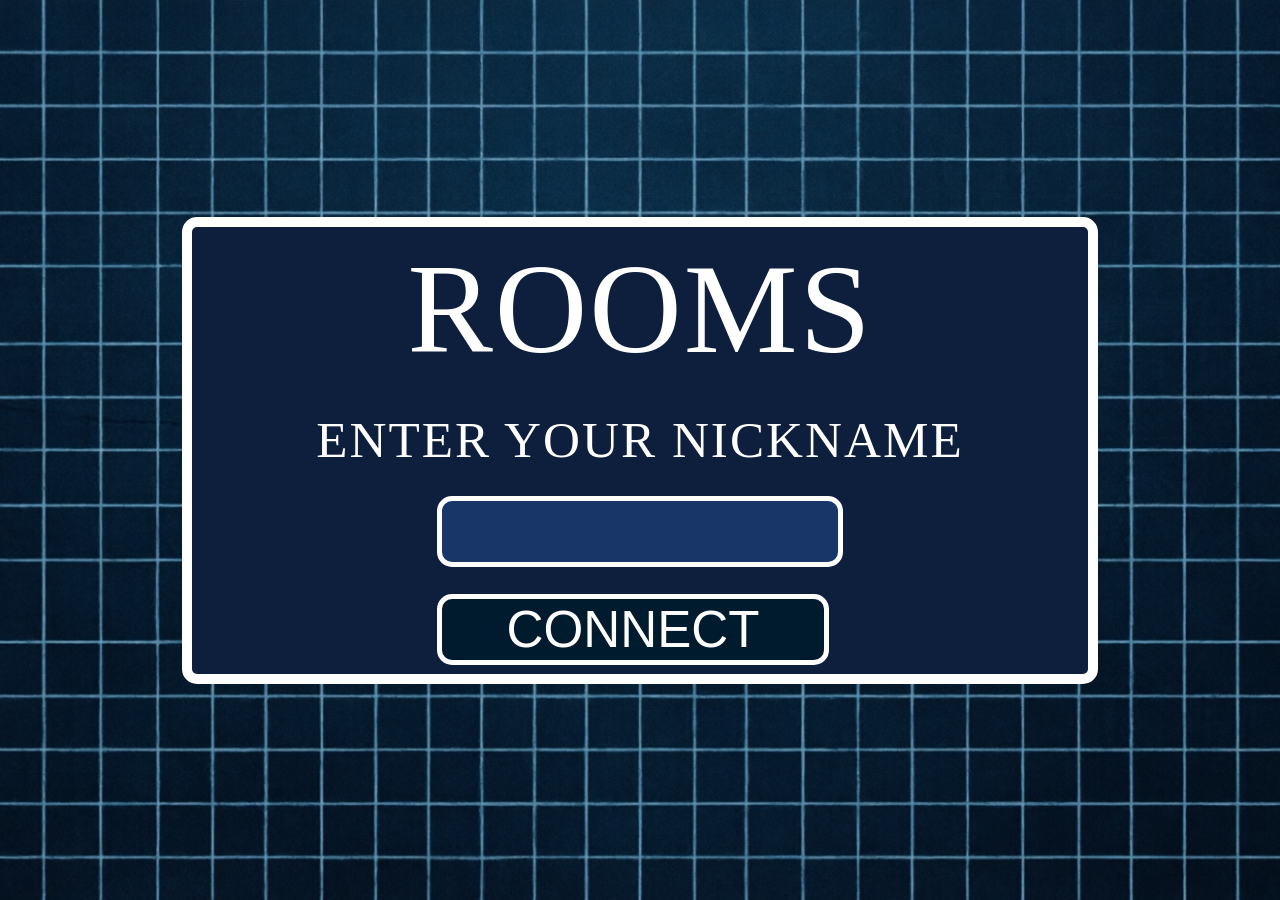
==== frontend/index.html @ b76c2b38 "interation6-newPages: Добавил обработку конца игры" ====
<!DOCTYPE html>
<html lang="en">
<head>
    <meta charset="UTF-8">
    <link rel="stylesheet" href="styles.css">
    <link rel="icon" type="image/png" href="assets/images/rooms_preview.png">
    <script type="module" src="logic/main.js"></script>
    <title>Rooms</title>
</head>

<body>
<div class="wrapper-nickname" id="nicknameWrapper">
    <div class="nickname-field">
        <h1>ROOMS</h1>
        <h2>ENTER YOUR NICKNAME</h2>
        <div class="get-nickname">
            <input class="input-nickname" id="nicknameInput" type="text" name="username" maxlength="10" required>
            <button class="button-send-nickname" id="nicknameButton" type="submit">CONNECT</button>
        </div>
    </div>
</div>

<div class="countdown-wrapper" id="countdownWrapper" style="display: none">
    <p class="countdown-timer" id="countdownTimer">5</p>
</div>

<div class="wrapper-lobby" id="lobbyWrapper" style="display: none">
    <div class="lobby-info">
        <h1>ROOMS</h1>
        <div class="lobby-status">
            <h2>LOBBY STATUS</h2>
            <h2>PLAYERS CONNECTED: <span id="playersConnected">0</span></h2>
            <div id="lobbyList" class="lobby-list">
            </div>
        </div>
    </div>
    <div class="wrapper-start-game">
        <button class="start-game" id="readyButton">READY</button>
    </div>
</div>

<div class="main-game" id="mainGameWrapper" style="display: none">
    <div class="game-info">
        <h1>ROOMS</h1>
        <div class="statistic">
            <h2>STATISTIC</h2>
            <div id="players-list" class="players-list"></div>
        </div>
    </div>
    <div class="wrapper-canvas">
        <canvas id="canvas" class="main__canvas"></canvas>
        <div id="death-screen" class="death-screen" style="display: none">
            <h1 class="death-title">YOU DIED</h1>
            <p class="respawn-text">Respawn in: <span id="respawn-timer">5</span>s</p>
        </div>

    </div>
</div>

<div class="screen-game-over" id="gameOverWrapper" style="display: none">
    <div class="result-info">
        <h1>ROOMS</h1>
        <div class="result-status">
            <h2>RESULT</h2>
            <div id="resultList" class="result-list"></div>
        </div>
    </div>
    <div class="wrapper-game-over-message">
        <p class="game-over-message"></p>
        <button class="restart-game" id="restartGame">RESTART GAME</button>
    </div>
</div>
</body>
</html>
---- frontend/styles.css ----
body {
    margin: 0;
    padding: 0;

    background-color: #1f2535;
}

.wrapper-nickname {
    display: flex;
    background-image: url('../assets/images/background.png');
    background-size: cover;        
    background-position: center; 
    justify-content: center;
    align-content: center;
    min-height: 100vh;
    flex-wrap: wrap;
}

.wrapper-lobby, .main-game, .screen-game-over {
    height: 100vh;
    align-items: center;
    justify-content: space-around;
}

.countdown-wrapper {
    background-color: rgba(0, 0, 0, 30%);
    position: absolute;
    height: 100vh;
    width: 100vw;
    align-items: center;
    justify-content: space-around;
}

.countdown-timer {
    font-size: 30vh;
    color: #ffffff;
    font-weight: bold;
    user-select: none;
}

.wrapper-canvas{
    width: 100%;
    height: 100%;
    position: relative;
    display: flex;
    justify-content: center;
}

.start-game, .restart-game {
    font-size: 7vh;
    font-weight: bold;
    color: #1c1e6e;
    border: 5px solid #1c2275;
    border-radius: 15px;
    cursor: pointer;
    letter-spacing: 3px;
}

.screen-game{
    width: 100%;
    height: 100%;
    display: flex;
    justify-content: center;
    align-items: center;
}

.main__canvas {
    max-width: 100%;
    max-height: 100%;

    image-rendering: pixelated;
    display: block;
    object-fit: contain;
}

.game-info, .lobby-info, .result-info{
    width: 40%;
    height: 90%;
    display: flex;
    flex-direction: column;
    align-items: center;
}

.game-info h1, .lobby-info h1, .result-info h1{
    color: #ffffff;
    font-size: 6vh;  
    text-shadow: 0 0 5px rgb(8, 8, 44), 0 0 10px #07182e, 0 0 15px #271977, 0 0 20px #3f37ac;
}

.statistic, .lobby-status, .result-status{
    width: 80%;
    height: 80%;
    max-width: 80%;
    border: 5px solid #ffffff;  
    border-radius: 15px;
    display: flex;  
    flex-direction: column;
    align-items: center;
    overflow: hidden; 
    box-sizing: border-box 
}

.wrapper-start-game, .wrapper-game-over-message{
    display: flex;
    justify-content: center;
    align-items: center;
    width: 100%;
    height: 80%;
    border: 5px solid#ffffff; 
    border-radius: 15px;
    background-image: url('../assets/images/background.png');
}

.statistic h2, .lobby-status h2, .result-status h2{
    color: #ffffff;
    font-size: 3vh;
    display: inline-block;
    border-bottom: 5px solid #ffffff;
    width: 100%;
    text-align: center;
    margin: 0;
    text-shadow: 0 0 5px #fff, 0 0 10px #fff, 0 0 20px #1900ff, 0 0 30px #0084ff;
}

.lobby-list {
    display: flex;
    flex-direction: column;
    width: 98%;
    margin-top: 5px;
    gap: 5px;
}

.lobby-list-element, .result-list-element {
    display: inline-block;
    padding: 15px;
    border: 5px solid #fff;
    margin: 0;
    font-size: 3vh;
    color: #fff;
    text-shadow: 0 0 5px #fff, 0 0 10px #fff, 0 0 20px #1900ff, 0 0 30px #0084ff;
    border-radius: 20px;
}

.result-list-element {
    display: inline-block;
    padding: 15px;
    border: 5px solid #fff;
    margin: 10px;
    font-size: 3vh;
    color: #fff;
    text-shadow: 0 0 5px #fff, 0 0 10px #fff, 0 0 20px #1900ff, 0 0 30px #0084ff;
    border-radius: 20px;
}

.players-list, .result-list{
    width: 100%;
    padding: 0;
    margin: 0;
    display: flex;
    flex-direction: column;
    gap: 10px;
    overflow-y: auto;
    overflow-x:hidden;
    box-sizing: border-box 
}
.players-list::-webkit-scrollbar {
    width: 10px;
  }
  .players-list::-webkit-scrollbar-track {
    background: #f1f1f1;
  }
  .players-list::-webkit-scrollbar-thumb {
    background: #f1f1f1;
    border-radius: 15px;
  }
  .players-list::-webkit-scrollbar-thumb:hover {
    background: #3e4f74;
  }

.player-stat-item {
    display: flex;
    justify-content: space-around;
    align-items: center;
    color: #ffffff;
    font-size: 3vh;
    width: 100%;
    margin: 0;
    padding: 0;
    background-color: #27206615;
    border: 2px solid #141420;
}

.player-stat-item.is-me {
    background-color: #00e5ff15;
    border-color: #00e5ff;
    color: #00e5ff;
    font-weight: bold;
}


.death-screen {
    position: absolute;
    display: none;
    top: 0;
    left: 0;
    width: 100%;
    height: 100%;
    background-color: rgba(10, 22, 40, 0.85); 
    flex-direction: column;
    justify-content: center;
    align-items: center;
}

.death-title {
    color: #ff4444; 
    font-size: 10vh;
    font-weight: bold;
    letter-spacing: 5px;
}

.respawn-text {
    color: #00e5ff;
    font-size: 5vh;
    letter-spacing: 2px;
}

#respawn-timer {
    font-size: 6vh;
    font-weight: bold;
    color: #ffffff;
}


.nickname-field{
    width: 70%;
    height: 50%;
    border: 15px;
    display: flex;
    justify-content: center;
    flex-direction: column;
    align-content: center;
    background-color: #0d1f3c;
   
    border:  10px solid #ffffff;
    border-radius: 15px;
    margin: 0;
    padding: 0;
    gap: 3vh;
    align-items: center;
}

.nickname-field h1{
    color: #ffffff;
    font-size: 10vw;
    letter-spacing: 2px;
    margin-bottom: 30px;
    font-weight: normal;
    margin: 0;
    padding: 0;
    width: auto;
    height: auto;
    margin-top: 1vh;

}

.nickname-field h2{
    color: #ffffff;
    font-size: 4vw;
    letter-spacing: 2px;
    font-weight: normal;
    margin: 0;
    padding: 0;
    width: fit-content;
}

.get-nickname{
    display: flex;
    flex-direction: column;
    gap: 5vh;
    margin: 0;
    padding: 0;
    gap: 3vh;
    flex-wrap: wrap;
    align-content: center;
    margin-bottom: 1vh;
}

.input-nickname{
  background-color: #183768;
  border: 5px;
  width: 60%;    
  font-size: 4vw;
  border:  5px solid #ffffff;
  color:#ffffff;
  border-radius: 15px;
}
.button-send-nickname{
    background-color: #001a2e;
    border: 5px;
    width: 60%; 
    font-size: 4vw; 
    color: #ffffff;
    border:  5px solid #ffffff;
    border-radius: 15px;
}
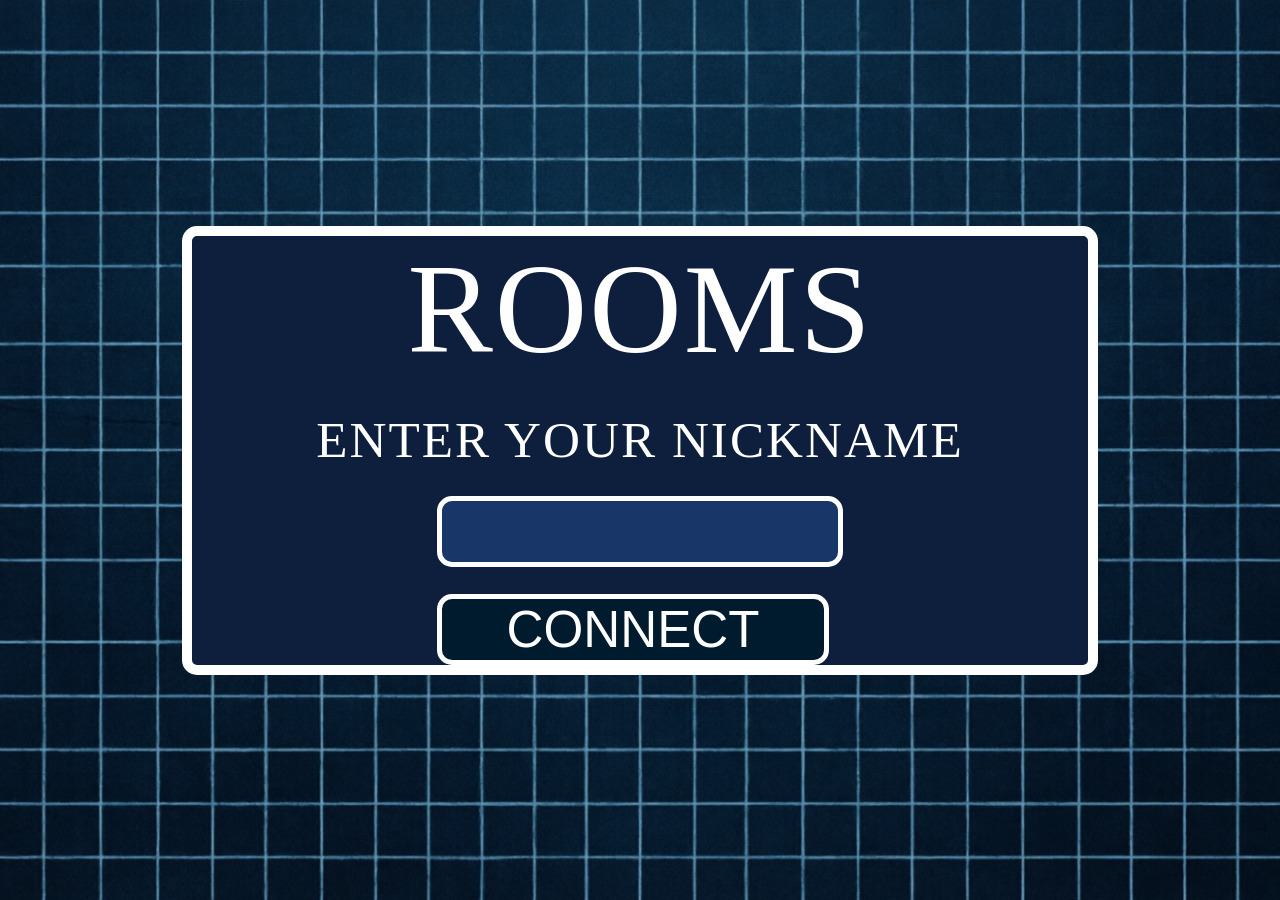
==== commit 7c04a386: "crisis-killFeed: Сделал килл фид" ====
--- a/frontend/index.html
+++ b/frontend/index.html
@@ -35,6 +35,15 @@
         </div>
     </div>
     <div class="wrapper-start-game">
+        <div class="weapon-switcher">
+            <div class="weapon-display">
+                <img id="weaponImage" src="/frontend/assets/images/g.png" alt="Type weapons">
+                <p class="weapon-description" id="weaponDescription">
+                    <span id="weaponName">ПИСТОЛЕТ</span><br>
+                </p>
+            </div>
+            <button id="changeWeaponBtn" class="weapon-btn">CHANGE WEAPON</button>
+        </div>
         <button class="start-game" id="readyButton">READY</button>
     </div>
 </div>
@@ -53,8 +62,8 @@
             <h1 class="death-title">YOU DIED</h1>
             <p class="respawn-text">Respawn in: <span id="respawn-timer">5</span>s</p>
         </div>
-
     </div>
+    <div class="kill-feed-wrapper" id="killFeed"></div>
 </div>
 
 <div class="screen-game-over" id="gameOverWrapper" style="display: none">
--- a/frontend/styles.css
+++ b/frontend/styles.css
@@ -1,32 +1,65 @@
 body {
     margin: 0;
     padding: 0;
-
+    user-select: none;
     background-color: #1f2535;
 }
 
 .wrapper-nickname {
     display: flex;
     background-image: url('../assets/images/background.png');
-    background-size: cover;        
-    background-position: center; 
+    background-size: cover;
+    background-position: center;
     justify-content: center;
     align-content: center;
     min-height: 100vh;
     flex-wrap: wrap;
 }
 
-.wrapper-lobby, .main-game, .screen-game-over {
+.wrapper-lobby, .screen-game-over {
     height: 100vh;
     align-items: center;
     justify-content: space-around;
 }
 
+.main-game {
+    position: relative;
+    height: 100vh;
+    align-items: center;
+    justify-content: space-around;
+}
+
+.screen-game {
+    width: 100%;
+    height: 100%;
+    display: flex;
+    justify-content: center;
+    align-items: center;
+}
+
+.wrapper-canvas {
+    width: 100%;
+    height: 100%;
+    position: relative;
+    display: flex;
+    justify-content: center;
+}
+
+.main__canvas {
+    max-width: 100%;
+    max-height: 100%;
+    image-rendering: pixelated;
+    display: block;
+    object-fit: contain;
+}
+
+
 .countdown-wrapper {
-    background-color: rgba(0, 0, 0, 30%);
+    background-color: rgba(0, 0, 0, 0.3);
     position: absolute;
     height: 100vh;
     width: 100vw;
+    display: flex;
     align-items: center;
     justify-content: space-around;
 }
@@ -38,12 +71,25 @@
     user-select: none;
 }
 
-.wrapper-canvas{
-    width: 100%;
-    height: 100%;
-    position: relative;
-    display: flex;
-    justify-content: center;
+.weapon-switcher, .weapon-display {
+    display: flex;
+    align-items: center;
+}
+
+.weapon-description {
+    color: white;
+    font-size: 3vh;
+}
+
+.weapon-btn {
+    height: 50%;
+    font-size: 4vh;
+    color: white;
+    font-weight: bold;
+    background-color: #0d1f3c;
+    border: 5px solid #1c2275;
+    border-radius: 15px;
+    cursor: pointer;
 }
 
 .start-game, .restart-game {
@@ -56,24 +102,8 @@
     letter-spacing: 3px;
 }
 
-.screen-game{
-    width: 100%;
-    height: 100%;
-    display: flex;
-    justify-content: center;
-    align-items: center;
-}
-
-.main__canvas {
-    max-width: 100%;
-    max-height: 100%;
-
-    image-rendering: pixelated;
-    display: block;
-    object-fit: contain;
-}
-
-.game-info, .lobby-info, .result-info{
+
+.game-info, .lobby-info, .result-info {
     width: 40%;
     height: 90%;
     display: flex;
@@ -81,37 +111,26 @@
     align-items: center;
 }
 
-.game-info h1, .lobby-info h1, .result-info h1{
-    color: #ffffff;
-    font-size: 6vh;  
+.game-info h1, .lobby-info h1, .result-info h1 {
+    color: #ffffff;
+    font-size: 6vh;
     text-shadow: 0 0 5px rgb(8, 8, 44), 0 0 10px #07182e, 0 0 15px #271977, 0 0 20px #3f37ac;
 }
 
-.statistic, .lobby-status, .result-status{
+.statistic, .lobby-status, .result-status {
     width: 80%;
     height: 80%;
     max-width: 80%;
-    border: 5px solid #ffffff;  
-    border-radius: 15px;
-    display: flex;  
-    flex-direction: column;
-    align-items: center;
-    overflow: hidden; 
-    box-sizing: border-box 
-}
-
-.wrapper-start-game, .wrapper-game-over-message{
-    display: flex;
-    justify-content: center;
-    align-items: center;
-    width: 100%;
-    height: 80%;
-    border: 5px solid#ffffff; 
-    border-radius: 15px;
-    background-image: url('../assets/images/background.png');
-}
-
-.statistic h2, .lobby-status h2, .result-status h2{
+    border: 5px solid #ffffff;
+    border-radius: 15px;
+    display: flex;
+    flex-direction: column;
+    align-items: center;
+    overflow: hidden;
+    box-sizing: border-box;
+}
+
+.statistic h2, .lobby-status h2, .result-status h2 {
     color: #ffffff;
     font-size: 3vh;
     display: inline-block;
@@ -122,70 +141,46 @@
     text-shadow: 0 0 5px #fff, 0 0 10px #fff, 0 0 20px #1900ff, 0 0 30px #0084ff;
 }
 
+.wrapper-start-game, .wrapper-game-over-message {
+    display: flex;
+    justify-content: center;
+    align-items: center;
+    width: 100%;
+    height: 80%;
+    border: 5px solid #ffffff;
+    border-radius: 15px;
+    background-image: url('../assets/images/background.png');
+    flex-direction: column;
+    gap: 5vh;
+}
+
+.players-list, .result-list,
 .lobby-list {
     display: flex;
     flex-direction: column;
-    width: 98%;
-    margin-top: 5px;
-    gap: 5px;
-}
-
-.lobby-list-element, .result-list-element {
-    display: inline-block;
-    padding: 15px;
-    border: 5px solid #fff;
-    margin: 0;
-    font-size: 3vh;
-    color: #fff;
-    text-shadow: 0 0 5px #fff, 0 0 10px #fff, 0 0 20px #1900ff, 0 0 30px #0084ff;
-    border-radius: 20px;
-}
-
-.result-list-element {
-    display: inline-block;
-    padding: 15px;
-    border: 5px solid #fff;
-    margin: 10px;
-    font-size: 3vh;
-    color: #fff;
-    text-shadow: 0 0 5px #fff, 0 0 10px #fff, 0 0 20px #1900ff, 0 0 30px #0084ff;
-    border-radius: 20px;
-}
-
-.players-list, .result-list{
-    width: 100%;
-    padding: 0;
-    margin: 0;
-    display: flex;
-    flex-direction: column;
+    width: 100%;
+    padding: 0;
+    margin: 0;
     gap: 10px;
     overflow-y: auto;
-    overflow-x:hidden;
-    box-sizing: border-box 
-}
-.players-list::-webkit-scrollbar {
-    width: 10px;
-  }
-  .players-list::-webkit-scrollbar-track {
-    background: #f1f1f1;
-  }
-  .players-list::-webkit-scrollbar-thumb {
-    background: #f1f1f1;
-    border-radius: 15px;
-  }
-  .players-list::-webkit-scrollbar-thumb:hover {
-    background: #3e4f74;
-  }
-
-.player-stat-item {
-    display: flex;
-    justify-content: space-around;
-    align-items: center;
-    color: #ffffff;
+    overflow-x: hidden;
+    box-sizing: border-box;
+}
+
+
+.player-stat-item, .lobby-list-element, .result-list-element{
+    width: 100%;
+    margin: 0;
     font-size: 3vh;
-    width: 100%;
-    margin: 0;
-    padding: 0;
+    text-shadow: 0 0 5px rgba(100, 144, 255, 0.5), 0 0 10px rgba(25, 0, 255, 0.32), 0 0 20px rgba(25, 0, 255, 0.4), 0 0 30px #0084ff;
+    border-radius: 20px;
+    display: flex;
+    justify-content: space-around;
+    align-items: center;
+    flex-direction: column;
+    color: #ffffff;
+    padding-top: 12px;
+    padding-bottom: 12px;
     background-color: #27206615;
     border: 2px solid #141420;
 }
@@ -197,6 +192,23 @@
     font-weight: bold;
 }
 
+
+.players-list::-webkit-scrollbar, .result-list::-webkit-scrollbar, .lobby-list::-webkit-scrollbar {
+    width: 10px;
+}
+
+.players-list::-webkit-scrollbar-track, .result-list::-webkit-scrollbar-track, .lobby-list::-webkit-scrollbar-track {
+    background: #f1f1f1;
+}
+
+.players-list::-webkit-scrollbar-thumb, .result-list::-webkit-scrollbar-thumb, .lobby-list::-webkit-scrollbar-thumb {
+    background: #f1f1f1;
+    border-radius: 15px;
+}
+
+.players-list::-webkit-scrollbar-thumb:hover, .result-list::-webkit-scrollbar-thumb:hover,.lobby-list::-webkit-scrollbar-thumb:hover {
+    background: #3e4f74;
+}
 
 .death-screen {
     position: absolute;
@@ -205,14 +217,14 @@
     left: 0;
     width: 100%;
     height: 100%;
-    background-color: rgba(10, 22, 40, 0.85); 
+    background-color: rgba(10, 22, 40, 0.85);
     flex-direction: column;
     justify-content: center;
     align-items: center;
 }
 
 .death-title {
-    color: #ff4444; 
+    color: #ff4444;
     font-size: 10vh;
     font-weight: bold;
     letter-spacing: 5px;
@@ -230,18 +242,15 @@
     color: #ffffff;
 }
 
-
-.nickname-field{
+.nickname-field {
     width: 70%;
     height: 50%;
-    border: 15px;
     display: flex;
     justify-content: center;
     flex-direction: column;
     align-content: center;
     background-color: #0d1f3c;
-   
-    border:  10px solid #ffffff;
+    border: 10px solid #ffffff;
     border-radius: 15px;
     margin: 0;
     padding: 0;
@@ -249,21 +258,18 @@
     align-items: center;
 }
 
-.nickname-field h1{
+.nickname-field h1 {
     color: #ffffff;
     font-size: 10vw;
     letter-spacing: 2px;
-    margin-bottom: 30px;
     font-weight: normal;
     margin: 0;
     padding: 0;
     width: auto;
     height: auto;
-    margin-top: 1vh;
-
-}
-
-.nickname-field h2{
+}
+
+.nickname-field h2 {
     color: #ffffff;
     font-size: 4vw;
     letter-spacing: 2px;
@@ -273,33 +279,66 @@
     width: fit-content;
 }
 
-.get-nickname{
-    display: flex;
-    flex-direction: column;
-    gap: 5vh;
+.get-nickname {
+    display: flex;
+    flex-direction: column;
     margin: 0;
     padding: 0;
     gap: 3vh;
     flex-wrap: wrap;
     align-content: center;
-    margin-bottom: 1vh;
-}
-
-.input-nickname{
-  background-color: #183768;
-  border: 5px;
-  width: 60%;    
-  font-size: 4vw;
-  border:  5px solid #ffffff;
-  color:#ffffff;
-  border-radius: 15px;
-}
-.button-send-nickname{
+}
+
+.input-nickname {
+    background-color: #183768;
+    width: 60%;
+    font-size: 4vw;
+    border: 5px solid #ffffff;
+    color: #ffffff;
+    border-radius: 15px;
+}
+
+.button-send-nickname {
     background-color: #001a2e;
-    border: 5px;
-    width: 60%; 
-    font-size: 4vw; 
-    color: #ffffff;
-    border:  5px solid #ffffff;
-    border-radius: 15px;
-}
+    width: 60%;
+    font-size: 4vw;
+    color: #ffffff;
+    border: 5px solid #ffffff;
+    border-radius: 15px;
+}
+
+.kill-feed-wrapper {
+    position: absolute;
+    top: 100px;
+    right: 0;
+    max-width: 300px;
+    min-width: 300px;
+}
+
+.kill-feed-element {
+    display: flex;
+    gap: 10px;
+    justify-content: space-around;
+    align-items: center;
+    border: 5px solid #0a0c30;
+    border-radius: 25px;
+    padding: 0 10px;
+    background: #1c2275;
+    opacity: 0.4;
+}
+
+.kill-feed-element.me {
+    border: 5px solid red;
+}
+
+.kill-feed-gun-image {
+    width: 50px;
+    opacity: 1;
+}
+
+.kill-feed-player-text {
+    color: #FFFFFF;
+    overflow: hidden;
+    text-overflow: ellipsis;
+    text-wrap: nowrap;
+}
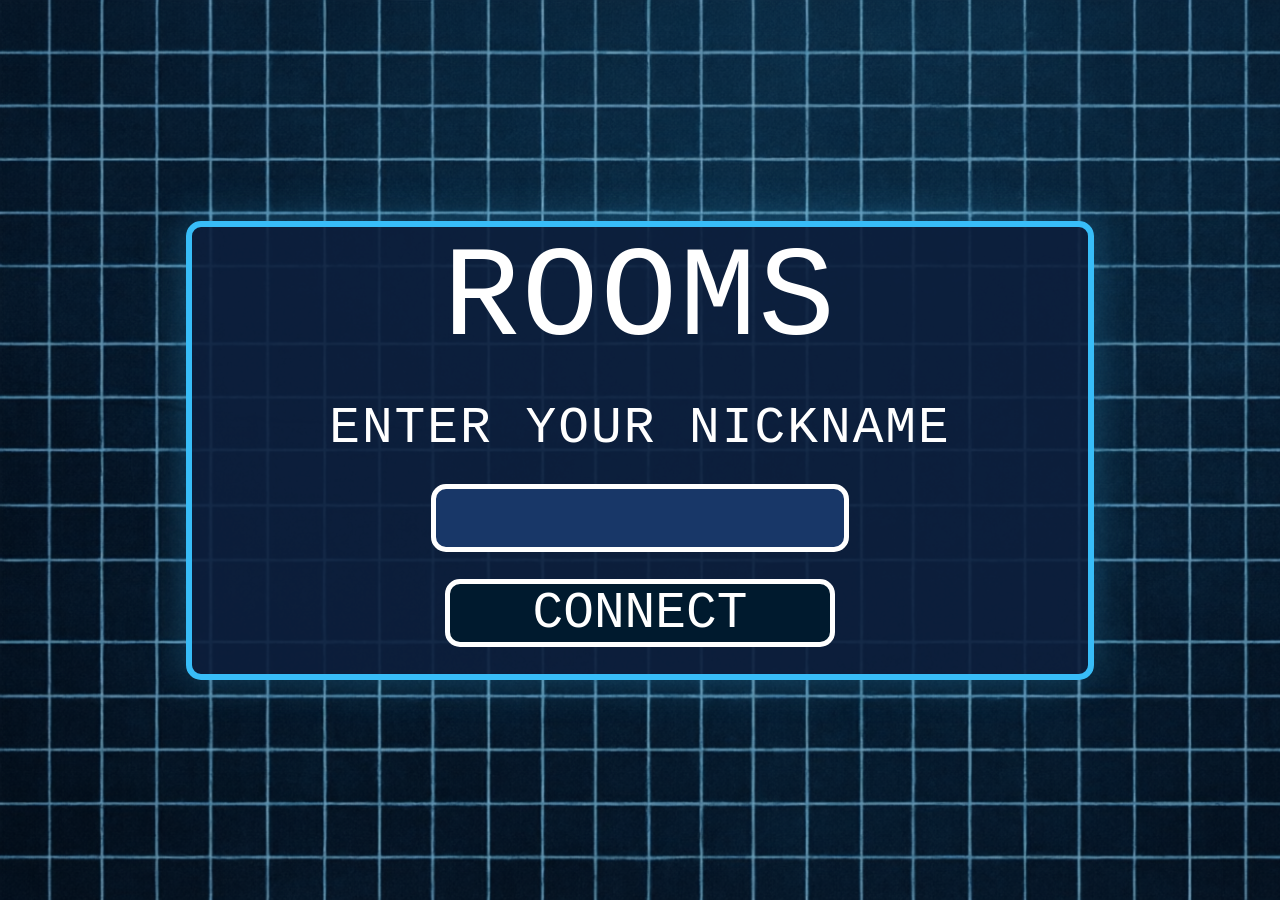
==== commit 96f58810: "сrisis: Поработала над визуальным отображением всех страничек" ====
--- a/frontend/index.html
+++ b/frontend/index.html
@@ -14,7 +14,7 @@
         <h1>ROOMS</h1>
         <h2>ENTER YOUR NICKNAME</h2>
         <div class="get-nickname">
-            <input class="input-nickname" id="nicknameInput" type="text" name="username" maxlength="10" required>
+            <input class="input-nickname" id="nicknameInput" type="text" name="username" maxlength="12" required>
             <button class="button-send-nickname" id="nicknameButton" type="submit">CONNECT</button>
         </div>
     </div>
@@ -38,9 +38,7 @@
         <div class="weapon-switcher">
             <div class="weapon-display">
                 <img id="weaponImage" src="/frontend/assets/images/g.png" alt="Type weapons">
-                <p class="weapon-description" id="weaponDescription">
-                    <span id="weaponName">ПИСТОЛЕТ</span><br>
-                </p>
+                <p class="weapon-description" id="weaponDescription"></p>
             </div>
             <button id="changeWeaponBtn" class="weapon-btn">CHANGE WEAPON</button>
         </div>
--- a/frontend/styles.css
+++ b/frontend/styles.css
@@ -1,25 +1,30 @@
-body {
+body, button, input, p, h1, h2, span {
+    font-family: 'Courier New', Courier, monospace;
+    user-select: none;
+    font-weight: normal;
     margin: 0;
     padding: 0;
-    user-select: none;
+}
+
+body {
     background-color: #1f2535;
 }
 
 .wrapper-nickname {
     display: flex;
-    background-image: url('../assets/images/background.png');
+    background-image: url(../assets/images/background.png);
     background-size: cover;
-    background-position: center;
     justify-content: center;
     align-content: center;
     min-height: 100vh;
-    flex-wrap: wrap;
+    align-items: center;
 }
 
 .wrapper-lobby, .screen-game-over {
     height: 100vh;
     align-items: center;
     justify-content: space-around;
+    margin-right: 2vh;
 }
 
 .main-game {
@@ -53,81 +58,93 @@
     object-fit: contain;
 }
 
-
-.countdown-wrapper {
-    background-color: rgba(0, 0, 0, 0.3);
-    position: absolute;
-    height: 100vh;
-    width: 100vw;
-    display: flex;
-    align-items: center;
-    justify-content: space-around;
-}
-
-.countdown-timer {
-    font-size: 30vh;
-    color: #ffffff;
-    font-weight: bold;
-    user-select: none;
-}
-
-.weapon-switcher, .weapon-display {
-    display: flex;
-    align-items: center;
-}
-
-.weapon-description {
-    color: white;
-    font-size: 3vh;
-}
-
-.weapon-btn {
+.nickname-field {
+    width: 70%;
     height: 50%;
-    font-size: 4vh;
-    color: white;
-    font-weight: bold;
-    background-color: #0d1f3c;
-    border: 5px solid #1c2275;
-    border-radius: 15px;
-    cursor: pointer;
-}
-
-.start-game, .restart-game {
-    font-size: 7vh;
-    font-weight: bold;
-    color: #1c1e6e;
-    border: 5px solid #1c2275;
-    border-radius: 15px;
-    cursor: pointer;
-    letter-spacing: 3px;
-}
-
+    display: flex;
+    justify-content: center;
+    flex-direction: column;
+    border-radius: 15px;
+    gap: 3vh;
+    align-items: center;
+    background: #0D1F3CE6;
+    border: 6px solid #38bdf8;
+    box-shadow: 0 0 40px #38bdf84d;
+}
+
+.nickname-field h1 {
+    color: #ffffff;
+    font-size: 10vw;
+    letter-spacing: 2px;
+}
+
+.nickname-field h2 {
+    color: #ffffff;
+    font-size: 4vw;
+    letter-spacing: 2px;
+}
+
+.get-nickname {
+    display: flex;
+    flex-direction: column;
+    gap: 3vh;
+    margin-bottom: 3vh;
+    align-items: center;
+}
+
+.input-nickname {
+    background-color: #183768;
+    width: 60%;
+    font-size: 4vw;
+    border: 5px solid #ffffff;
+    color: #ffffff;
+    border-radius: 15px;
+    padding-left: 2vh;
+}
+
+.button-send-nickname {
+    background-color: #001a2e;
+    width: 60%;
+    font-size: 4vw;
+    color: #ffffff;
+    border: 5px solid #ffffff;
+    border-radius: 15px;
+}
+
+.input-nickname:focus, .button-send-nickname:hover {
+    border-color: #38bdf8;
+    box-shadow: 0 0 15px #38BDF866;
+    outline: none;
+}
 
 .game-info, .lobby-info, .result-info {
     width: 40%;
-    height: 90%;
+    height: 91%;
     display: flex;
     flex-direction: column;
     align-items: center;
 }
 
 .game-info h1, .lobby-info h1, .result-info h1 {
+    letter-spacing: 3px;
     color: #ffffff;
     font-size: 6vh;
-    text-shadow: 0 0 5px rgb(8, 8, 44), 0 0 10px #07182e, 0 0 15px #271977, 0 0 20px #3f37ac;
+    text-shadow: 0 0 5px #08082CFF, 0 0 10px #07182e, 0 0 15px #271977, 0 0 20px #3f37ac;
 }
 
 .statistic, .lobby-status, .result-status {
     width: 80%;
-    height: 80%;
+    height: 100%;
     max-width: 80%;
-    border: 5px solid #ffffff;
     border-radius: 15px;
     display: flex;
     flex-direction: column;
     align-items: center;
     overflow: hidden;
     box-sizing: border-box;
+    background: #0D1F3CBF;
+    border: 4px solid #38bdf8;
+    transition: transform 0.3s ease;
 }
 
 .statistic h2, .lobby-status h2, .result-status h2 {
@@ -137,42 +154,25 @@
     border-bottom: 5px solid #ffffff;
     width: 100%;
     text-align: center;
-    margin: 0;
-    text-shadow: 0 0 5px #fff, 0 0 10px #fff, 0 0 20px #1900ff, 0 0 30px #0084ff;
-}
-
-.wrapper-start-game, .wrapper-game-over-message {
-    display: flex;
-    justify-content: center;
-    align-items: center;
-    width: 100%;
-    height: 80%;
-    border: 5px solid #ffffff;
-    border-radius: 15px;
-    background-image: url('../assets/images/background.png');
-    flex-direction: column;
-    gap: 5vh;
-}
-
-.players-list, .result-list,
-.lobby-list {
-    display: flex;
-    flex-direction: column;
-    width: 100%;
-    padding: 0;
-    margin: 0;
+    text-shadow: 0 0 10px #fff, 0 0 20px #1900ff, 0 0 30px #0084ff;
+    border-bottom: 4px solid #38bdf8;
+    letter-spacing: 2px;
+}
+
+.players-list, .result-list, .lobby-list {
+    display: flex;
+    flex-direction: column;
+    width: 100%;
     gap: 10px;
     overflow-y: auto;
     overflow-x: hidden;
     box-sizing: border-box;
 }
 
-
-.player-stat-item, .lobby-list-element, .result-list-element{
-    width: 100%;
-    margin: 0;
+.player-stat-item, .lobby-list-element, .result-list-element {
+    width: 100%;
     font-size: 3vh;
-    text-shadow: 0 0 5px rgba(100, 144, 255, 0.5), 0 0 10px rgba(25, 0, 255, 0.32), 0 0 20px rgba(25, 0, 255, 0.4), 0 0 30px #0084ff;
+    text-shadow: 0 0 5px #6490FF80, 0 0 10px #1900FF52, 0 0 20px #1900FF66, 0 0 30px #0084ff;
     border-radius: 20px;
     display: flex;
     justify-content: space-around;
@@ -181,8 +181,9 @@
     color: #ffffff;
     padding-top: 12px;
     padding-bottom: 12px;
-    background-color: #27206615;
-    border: 2px solid #141420;
+    background: #2720664D;
+    border: 2px solid #38BDF84D;
+    transition: all 0.3s ease;
 }
 
 .player-stat-item.is-me {
@@ -192,6 +193,11 @@
     font-weight: bold;
 }
 
+.player-stat-item:hover, .lobby-list-element:hover, .result-list-element:hover {
+    border-color: #38bdf8;
+    transform: translateY(-2px);
+    box-shadow: 0 4px 12px #38BDF833;
+}
 
 .players-list::-webkit-scrollbar, .result-list::-webkit-scrollbar, .lobby-list::-webkit-scrollbar {
     width: 10px;
@@ -206,8 +212,112 @@
     border-radius: 15px;
 }
 
-.players-list::-webkit-scrollbar-thumb:hover, .result-list::-webkit-scrollbar-thumb:hover,.lobby-list::-webkit-scrollbar-thumb:hover {
+.players-list::-webkit-scrollbar-thumb:hover, .result-list::-webkit-scrollbar-thumb:hover, .lobby-list::-webkit-scrollbar-thumb:hover {
     background: #3e4f74;
+}
+
+.weapon-switcher, .weapon-display {
+    display: flex;
+    align-items: center;
+}
+
+.weapon-switcher {
+    flex-direction: column;
+}
+
+.weapon-display {
+    gap: 20px;
+    background: #0F172AD9;
+    border: 2px solid #38bdf8;
+    border-radius: 15px;
+    padding: 16px 20px;
+    box-shadow: 0 0 15px #38BDF84D;
+    max-width: 80%;
+}
+
+.weapon-display img {
+    height: 28vh;
+    border-radius: 15px;
+    padding: 4px;
+    border: 1px solid #0284c7;
+}
+
+.weapon-description {
+    font-size: 3vh;
+    line-height: 1.3;
+    display: flex;
+    flex-direction: column;
+    color: white;
+}
+
+.weapon-title {
+    font-size: 5vh;
+    font-weight: bold;
+    color: #38bdf8;
+    letter-spacing: 1px;
+    text-shadow: 0 0 8px #38BDF880;
+}
+
+.stat {
+    color: #94a3b8;
+    margin-bottom: 2px;
+}
+
+.stat:hover {
+    color: #38bdf8;
+}
+
+.weapon-btn {
+    height: 50%;
+    font-size: 4vh;
+    color: white;
+    background-color: #0d1f3c;
+    border: 5px solid #1c2275;
+    border-radius: 15px;
+    cursor: pointer;
+}
+
+.weapon-btn:disabled {
+    background-color: #090e18;
+    border-color: #2a344a;
+    color: #64748b;
+    cursor: not-allowed;
+    opacity: 0.6;
+}
+
+.wrapper-start-game, .wrapper-game-over-message {
+    display: flex;
+    justify-content: center;
+    align-items: center;
+    width: 100%;
+    height: 90%;
+    border: 5px solid #ffffff;
+    border-radius: 15px;
+    background-image: url('../assets/images/background.png');
+    flex-direction: column;
+    gap: 5vh;
+}
+
+.start-game, .restart-game {
+    font-size: 7vh;
+    color: #1c1e6e;
+    border: 5px solid #1c2275;
+    border-radius: 15px;
+    cursor: pointer;
+    letter-spacing: 3px;
+    transition: all 0.2s ease-in-out;
+}
+
+.start-game:hover, .restart-game:hover, .button-send-nickname:hover {
+    background-color: #183768;
+    border-color: #38bdf8;
+    color: #ffffff;
+    transform: scale(1.01);
+    box-shadow: 0 0 20px #38BDF899;
+}
+
+.start-game:active, .restart-game:active {
+    box-shadow: 0 0 10px #38BDF899;
 }
 
 .death-screen {
@@ -217,7 +327,7 @@
     left: 0;
     width: 100%;
     height: 100%;
-    background-color: rgba(10, 22, 40, 0.85);
+    background-color: #0A1628D9;
     flex-direction: column;
     justify-content: center;
     align-items: center;
@@ -226,7 +336,6 @@
 .death-title {
     color: #ff4444;
     font-size: 10vh;
-    font-weight: bold;
     letter-spacing: 5px;
 }
 
@@ -238,73 +347,22 @@
 
 #respawn-timer {
     font-size: 6vh;
-    font-weight: bold;
-    color: #ffffff;
-}
-
-.nickname-field {
-    width: 70%;
-    height: 50%;
-    display: flex;
-    justify-content: center;
-    flex-direction: column;
-    align-content: center;
-    background-color: #0d1f3c;
-    border: 10px solid #ffffff;
-    border-radius: 15px;
-    margin: 0;
-    padding: 0;
-    gap: 3vh;
-    align-items: center;
-}
-
-.nickname-field h1 {
-    color: #ffffff;
-    font-size: 10vw;
-    letter-spacing: 2px;
-    font-weight: normal;
-    margin: 0;
-    padding: 0;
-    width: auto;
-    height: auto;
-}
-
-.nickname-field h2 {
-    color: #ffffff;
-    font-size: 4vw;
-    letter-spacing: 2px;
-    font-weight: normal;
-    margin: 0;
-    padding: 0;
-    width: fit-content;
-}
-
-.get-nickname {
-    display: flex;
-    flex-direction: column;
-    margin: 0;
-    padding: 0;
-    gap: 3vh;
-    flex-wrap: wrap;
-    align-content: center;
-}
-
-.input-nickname {
-    background-color: #183768;
-    width: 60%;
-    font-size: 4vw;
-    border: 5px solid #ffffff;
-    color: #ffffff;
-    border-radius: 15px;
-}
-
-.button-send-nickname {
-    background-color: #001a2e;
-    width: 60%;
-    font-size: 4vw;
-    color: #ffffff;
-    border: 5px solid #ffffff;
-    border-radius: 15px;
+    color: #ffffff;
+}
+
+.countdown-wrapper {
+    background-color: rgba(0, 0, 0, 0.64);
+    position: absolute;
+    height: 100vh;
+    width: 100vw;
+    display: flex;
+    align-items: center;
+    justify-content: space-around;
+}
+
+.countdown-timer {
+    font-size: 35vh;
+    color: #ffffff;
 }
 
 .kill-feed-wrapper {
@@ -313,6 +371,7 @@
     right: 0;
     max-width: 300px;
     min-width: 300px;
+    overflow-x: hidden;
 }
 
 .kill-feed-element {
@@ -324,7 +383,15 @@
     border-radius: 25px;
     padding: 0 10px;
     background: #1c2275;
+    opacity: 0;
+    transform: translateX(100px);
+
+    transition: all 0.4s ease;
+}
+
+.kill-feed-element.show {
     opacity: 0.4;
+    transform: translateX(0);
 }
 
 .kill-feed-element.me {
@@ -341,4 +408,19 @@
     overflow: hidden;
     text-overflow: ellipsis;
     text-wrap: nowrap;
+}
+
+.screen-game-over {
+    width: 100%;
+}
+
+.wrapper-game-over-message {
+    width: 40%;
+    height: 30%;
+    gap: 0;
+    margin-right: 5vh;
+}
+
+.result-info {
+    width: 100%;
 }
